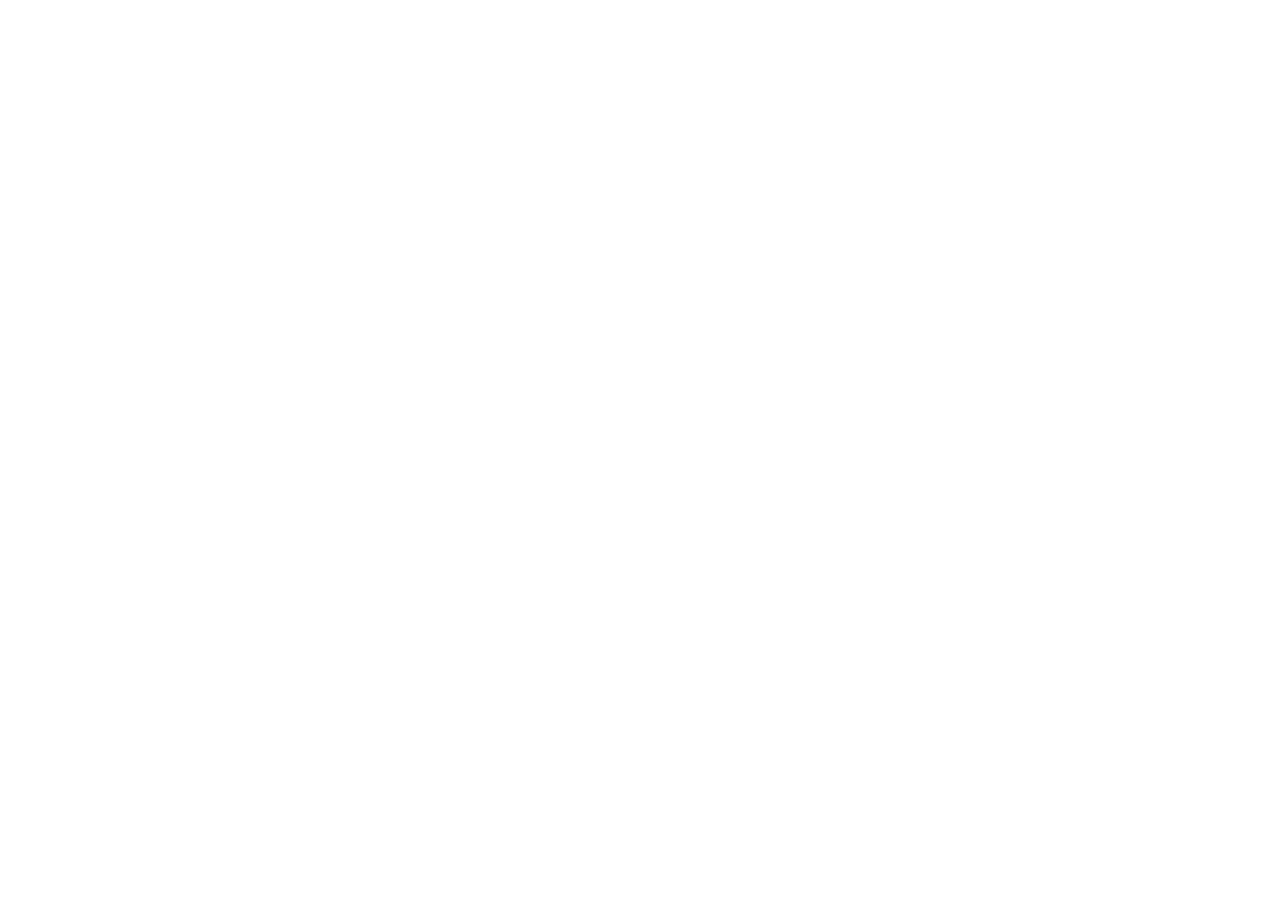
==== exchange-rate-calculator/index.html @ d37837fe "Cria os arquivos iniciais do projeto exchange rate calculator" ====
<!DOCTYPE html>
<html lang="en">
  <head>
    <meta charset="UTF-8" />
    <meta name="viewport" content="width=device-width, initial-scale=1.0" />
    <title>Exchange Rate Calculator</title>
    <link rel="stylesheet" href="style.css" />
  </head>
  <body>
    <script src="script.js"></script>
  </body>
</html>
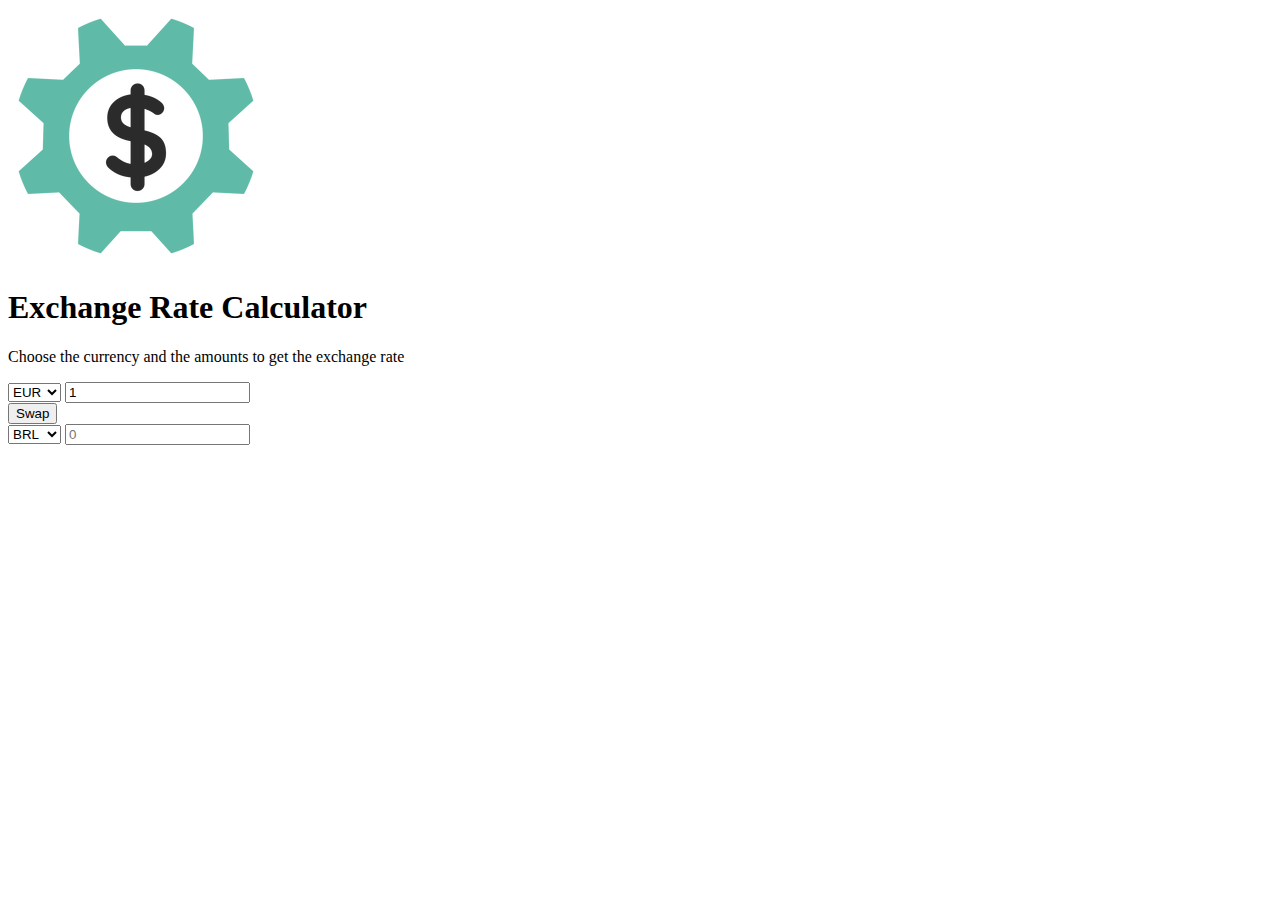
==== commit 8016b154: "HTML finalizado para exchange rate" ====
--- a/exchange-rate-calculator/index.html
+++ b/exchange-rate-calculator/index.html
@@ -7,6 +7,135 @@
     <link rel="stylesheet" href="style.css" />
   </head>
   <body>
+    <img src="img/money.png" alt="" class="money-img" />
+    <h1>Exchange Rate Calculator</h1>
+    <p>Choose the currency and the amounts to get the exchange rate</p>
+
+    <div class="container">
+      <div class="currency">
+        <select id="currency-one">
+          <option value="AED">AED</option>
+          <option value="ARS">ARS</option>
+          <option value="AUD">AUD</option>
+          <option value="BGN">BGN</option>
+          <option value="BRL">BRL</option>
+          <option value="BSD">BSD</option>
+          <option value="CAD">CAD</option>
+          <option value="CHF">CHF</option>
+          <option value="CLP">CLP</option>
+          <option value="CNY">CNY</option>
+          <option value="COP">COP</option>
+          <option value="CZK">CZK</option>
+          <option value="DKK">DKK</option>
+          <option value="DOP">DOP</option>
+          <option value="EGP">EGP</option>
+          <option value="EUR" selected>EUR</option>
+          <option value="FJD">FJD</option>
+          <option value="GBP">GBP</option>
+          <option value="GTQ">GTQ</option>
+          <option value="HKD">HKD</option>
+          <option value="HRK">HRK</option>
+          <option value="HUF">HUF</option>
+          <option value="IDR">IDR</option>
+          <option value="ILS">ILS</option>
+          <option value="INR">INR</option>
+          <option value="ISK">ISK</option>
+          <option value="JPY">JPY</option>
+          <option value="KRW">KRW</option>
+          <option value="KZT">KZT</option>
+          <option value="MXN">MXN</option>
+          <option value="MYR">MYR</option>
+          <option value="NOK">NOK</option>
+          <option value="NZD">NZD</option>
+          <option value="PAB">PAB</option>
+          <option value="PEN">PEN</option>
+          <option value="PHP">PHP</option>
+          <option value="PKR">PKR</option>
+          <option value="PLN">PLN</option>
+          <option value="PYG">PYG</option>
+          <option value="RON">RON</option>
+          <option value="RUB">RUB</option>
+          <option value="SAR">SAR</option>
+          <option value="SEK">SEK</option>
+          <option value="SGD">SGD</option>
+          <option value="THB">THB</option>
+          <option value="TRY">TRY</option>
+          <option value="TWD">TWD</option>
+          <option value="UAH">UAH</option>
+          <option value="USD">USD</option>
+          <option value="UYU">UYU</option>
+          <option value="VND">VND</option>
+          <option value="ZAR">ZAR</option>
+        </select>
+        <input type="number" id="amount-one" placeholder="0" value="1" />
+      </div>
+
+      <div class="swap-rate-container">
+        <button class="btn" id="swap">
+          Swap
+        </button>
+        <div class="rate" id="rate"></div>
+      </div>
+
+      <div class="currency">
+        <select id="currency-two">
+          <option value="AED">AED</option>
+          <option value="ARS">ARS</option>
+          <option value="AUD">AUD</option>
+          <option value="BGN">BGN</option>
+          <option value="BRL" selected>BRL</option>
+          <option value="BSD">BSD</option>
+          <option value="CAD">CAD</option>
+          <option value="CHF">CHF</option>
+          <option value="CLP">CLP</option>
+          <option value="CNY">CNY</option>
+          <option value="COP">COP</option>
+          <option value="CZK">CZK</option>
+          <option value="DKK">DKK</option>
+          <option value="DOP">DOP</option>
+          <option value="EGP">EGP</option>
+          <option value="EUR">EUR</option>
+          <option value="FJD">FJD</option>
+          <option value="GBP">GBP</option>
+          <option value="GTQ">GTQ</option>
+          <option value="HKD">HKD</option>
+          <option value="HRK">HRK</option>
+          <option value="HUF">HUF</option>
+          <option value="IDR">IDR</option>
+          <option value="ILS">ILS</option>
+          <option value="INR">INR</option>
+          <option value="ISK">ISK</option>
+          <option value="JPY">JPY</option>
+          <option value="KRW">KRW</option>
+          <option value="KZT">KZT</option>
+          <option value="MXN">MXN</option>
+          <option value="MYR">MYR</option>
+          <option value="NOK">NOK</option>
+          <option value="NZD">NZD</option>
+          <option value="PAB">PAB</option>
+          <option value="PEN">PEN</option>
+          <option value="PHP">PHP</option>
+          <option value="PKR">PKR</option>
+          <option value="PLN">PLN</option>
+          <option value="PYG">PYG</option>
+          <option value="RON">RON</option>
+          <option value="RUB">RUB</option>
+          <option value="SAR">SAR</option>
+          <option value="SEK">SEK</option>
+          <option value="SGD">SGD</option>
+          <option value="THB">THB</option>
+          <option value="TRY">TRY</option>
+          <option value="TWD">TWD</option>
+          <option value="UAH">UAH</option>
+          <option value="USD">USD</option>
+          <option value="UYU">UYU</option>
+          <option value="VND">VND</option>
+          <option value="ZAR">ZAR</option>
+        </select>
+        <input type="number" id="amount-two" placeholder="0" />
+      </div>
+    </div>
+
     <script src="script.js"></script>
   </body>
 </html>
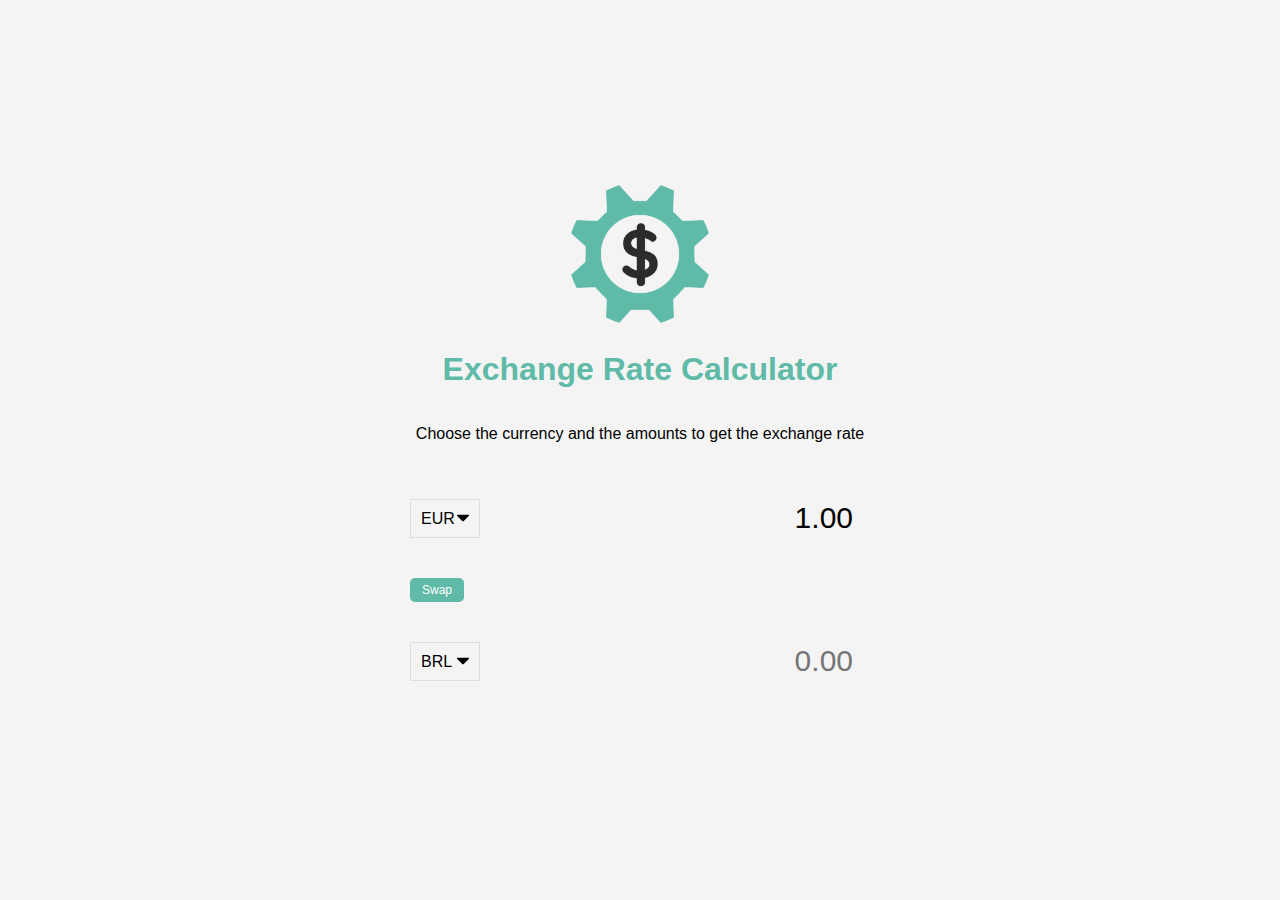
==== commit e289c3b8: "Finaliza projeto exchange rate calculator" ====
--- a/exchange-rate-calculator/index.html
+++ b/exchange-rate-calculator/index.html
@@ -67,7 +67,7 @@
           <option value="VND">VND</option>
           <option value="ZAR">ZAR</option>
         </select>
-        <input type="number" id="amount-one" placeholder="0" value="1" />
+        <input type="number" id="amount-one" placeholder="0.00" value="1.00" />
       </div>
 
       <div class="swap-rate-container">
@@ -132,7 +132,7 @@
           <option value="VND">VND</option>
           <option value="ZAR">ZAR</option>
         </select>
-        <input type="number" id="amount-two" placeholder="0" />
+        <input type="number" id="amount-two" placeholder="0.00" />
       </div>
     </div>
 
--- a/exchange-rate-calculator/style.css
+++ b/exchange-rate-calculator/style.css
@@ -0,0 +1,93 @@
+:root {
+  --primary-color: #5fbaa7;
+}
+
+* {
+  box-sizing: border-box;
+}
+
+body {
+  background-color: #f4f4f4;
+  font-family: Arial, Helvetica, sans-serif;
+  display: flex;
+  flex-direction: column;
+  align-items: center;
+  justify-content: center;
+  height: 100vh;
+  margin: 0;
+  padding: 20px;
+}
+
+h1 {
+  color: var(--primary-color);
+}
+
+p {
+  text-align: center;
+}
+
+.btn {
+  color: #fff;
+  background-color: var(--primary-color);
+  cursor: pointer;
+  border-radius: 5px;
+  font-size: 12px;
+  padding: 5px 12px;
+  border: 0;
+}
+
+.money-img {
+  width: 150px;
+}
+
+.currency {
+  padding: 40px 0;
+  display: flex;
+  align-items: center;
+  justify-content: space-between;
+}
+
+.currency select {
+  padding: 10px 20px 10px 10px;
+  -moz-appearance: none;
+  -webkit-appearance: none;
+  appearance: none;
+  border: 1px solid #dedede;
+  font-size: 16px;
+  background-color: transparent;
+  background-image: url('data:image/svg+xml;charset=US-ASCII,%3Csvg%20xmlns%3D%22http%3A%2F%2Fwww.w3.org%2F2000%2Fsvg%22%20width%3D%22292.4%22%20height%3D%22292.4%22%3E%3Cpath%20fill%3D%22%20000002%22%20d%3D%22M287%2069.4a17.6%2017.6%200%200%200-13-5.4H18.4c-5%200-9.3%201.8-12.9%205.4A17.6%2017.6%200%200%200%200%2082.2c0%205%201.8%209.3%205.4%2012.9l128%20127.9c3.6%203.6%207.8%205.4%2012.8%205.4s9.2-1.8%2012.8-5.4L287%2095c3.5-3.5%205.4-7.8%205.4-12.8%200-5-1.9-9.2-5.5-12.8z%22%2F%3E%3C%2Fsvg%3E');
+  background-position: right 10px top 50%, 0, 0;
+  background-size: 12px auto, 100%;
+  background-repeat: no-repeat;
+}
+
+.currency input {
+  border: 0;
+  background-color: transparent;
+  font-size: 30px;
+  text-align: right;
+}
+
+.swap-rate-container {
+  display: flex;
+  align-items: center;
+  justify-content: space-between;
+}
+
+.rate {
+  color: var(--primary-color);
+  font-size: 14px;
+  padding: 0 10px;
+}
+
+select:focus,
+input:focus,
+button:focus {
+  outline: 0;
+}
+
+@media (max-width: 600px) {
+  .currency input {
+    width: 200px;
+  }
+}
